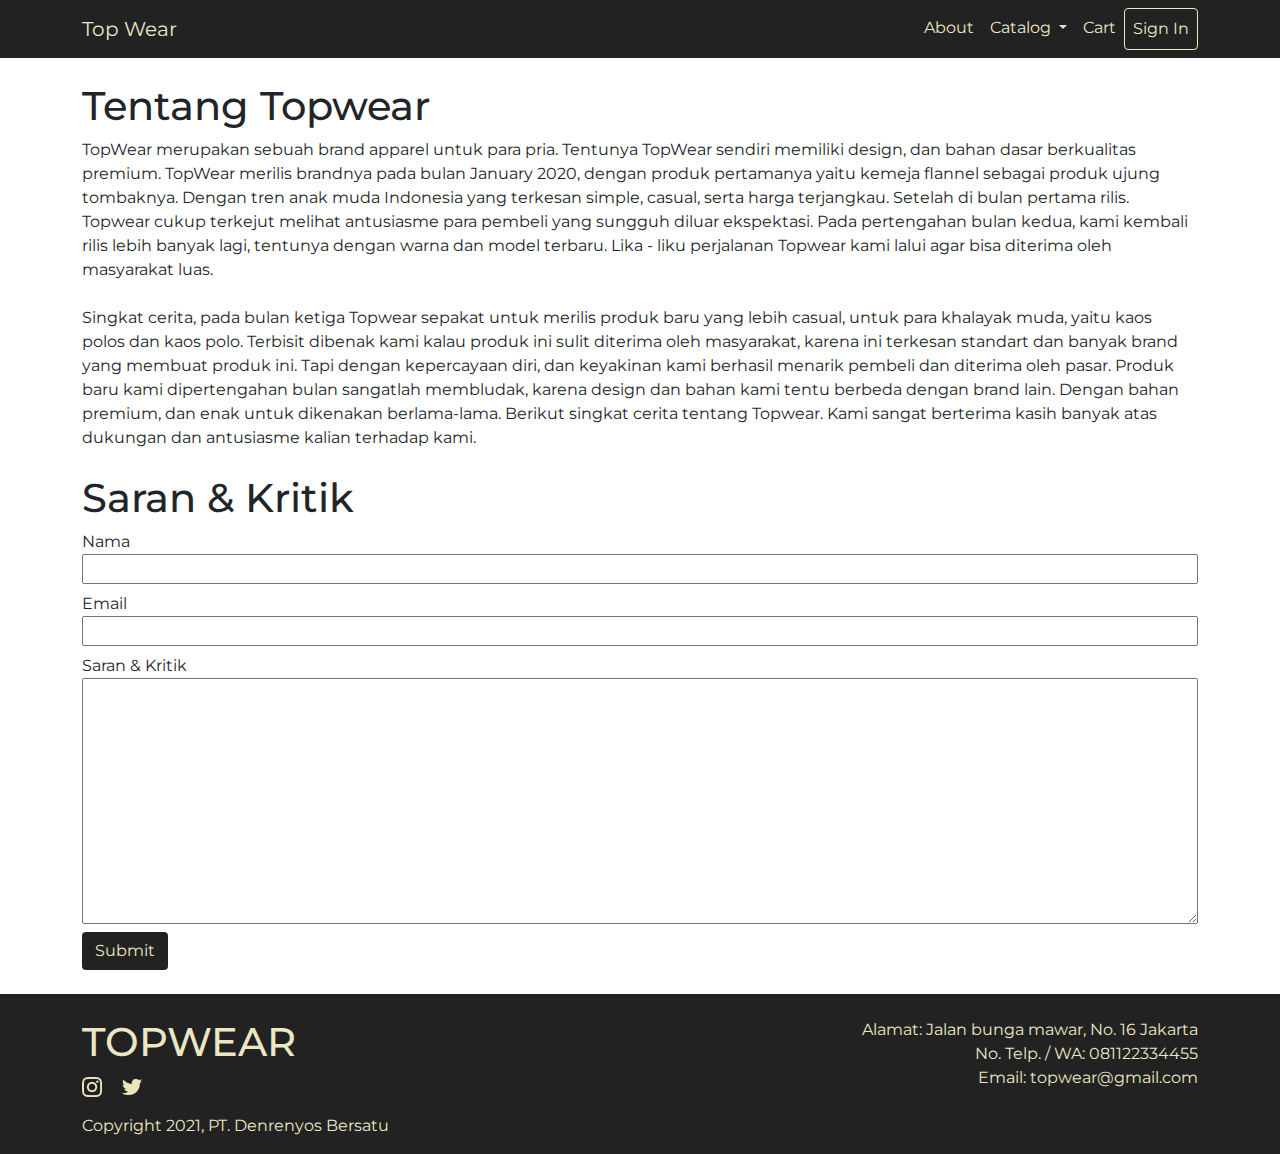
==== about.html @ ccd1040a "fix button" ====
<!DOCTYPE html>
<html lang="en">
<head>
  <meta charset="UTF-8">
  <meta name="viewport" content="width=device-width, initial-scale=1.0">
  <link rel="stylesheet" href="css/bootstrap.min.css">
  <!-- <link rel="stylesheet" href="css/bootstrap.min.css.map"> -->
  <!-- <link rel="stylesheet" href="css/style.sass"> -->
  <link rel="stylesheet" href="css/style.css">
  <link rel="stylesheet" href="css/my.css">
  <link rel="preconnect" href="https://fonts.gstatic.com">
  <link href="https://fonts.googleapis.com/css2?family=Montserrat:wght@100;300;400;500;700;800&display=swap" rel="stylesheet">
  <title>Top Wear - About</title>
</head>
<body>
  <nav class="navbar navbar-expand-lg navbar-light bg-light bg-c-main p-0">
    <div class="container">
      <button class="navbar-toggler my-3" type="button" data-bs-toggle="collapse" data-bs-target="#navbarTogglerDemo01"
        aria-controls="navbarTogglerDemo01" aria-expanded="false" aria-label="Toggle navigation">
        <span class="navbar-toggler-icon"></span>
      </button>
      <div class="collapse navbar-collapse justify-content-between " id="navbarTogglerDemo01">
        <a class="navbar-brand c-secondary text-color-inside py-2" href="index.html">Top Wear</a>
        <ul class="navbar-nav mb-2 mb-lg-0 my-nav">
          <li class="nav-item">
            <a class="nav-link c-secondary" href="about.html">About</a>
          </li>
          <li class="nav-item dropdown">
            <a class="nav-link dropdown-toggle c-secondary" href="#" id="navbarDropdownMenuLink" role="button"
              data-bs-toggle="dropdown" aria-expanded="false">
              Catalog
            </a>
            <ul class="dropdown-menu bg-c-main" aria-labelledby="navbarDropdownMenuLink">
              <li><a onclick="keepVariable('all')" class="dropdown-item c-secondary" href="catalog.html">All
                  Category</a></li>
              <li><a onclick="keepVariable('kaos-polos')" class="dropdown-item c-secondary" href="catalog.html">Kaos
                  Polos</a></li>
              <li><a onclick="keepVariable('kaos-polo')" class="dropdown-item c-secondary" href="catalog.html">Kaos
                  Polo</a></li>
              <li><a onclick="keepVariable('kemeja')" class="dropdown-item c-secondary" href="catalog.html">Kemeja</a>
              </li>
            </ul>
          </li>
          <li class="nav-item ">
            <a class="nav-link c-secondary d-flex align-items-center" href="cart.html">Cart <span id="totalCart"
                class="ms-2 badge bg-danger"></span></a>
          </li>
          <li class="nav-item antiHover">
            <span id="userNick" class="nav-link c-secondary">User</span>
          </li>
          <li class="nav-item antiHover">
            <!-- <a class="nav-link c-secondary btn border border-secondary rounded">Sign out</a> -->
            <a id="signBtn" class="nav-link c-secondary btn btn-main border border-secondary rounded" onclick="logout()">Sign out</a>
          </li>
          <!-- <button>Sign out</button> -->
        </ul>
      </div>
    </div>
  </nav>
  <div class="container pt-4">
    <h1>Tentang Topwear</h1>
    <p>
      TopWear merupakan sebuah brand apparel untuk para pria. Tentunya TopWear sendiri memiliki design, dan bahan dasar berkualitas premium. TopWear merilis brandnya pada bulan January 2020, dengan produk pertamanya yaitu kemeja flannel sebagai produk ujung tombaknya. Dengan tren anak muda Indonesia yang terkesan simple, casual, serta harga terjangkau. Setelah di bulan pertama rilis. Topwear cukup terkejut melihat antusiasme para pembeli yang sungguh diluar ekspektasi. Pada pertengahan bulan kedua, kami kembali rilis lebih banyak lagi, tentunya dengan warna dan model terbaru. Lika - liku perjalanan Topwear kami lalui agar bisa diterima oleh masyarakat luas.
    </p>
    <br/>
    <p>
      Singkat cerita, pada bulan ketiga Topwear sepakat untuk merilis produk baru yang lebih casual, untuk para khalayak muda, yaitu kaos polos dan kaos polo. Terbisit dibenak kami kalau produk ini sulit diterima oleh masyarakat, karena ini terkesan standart dan banyak brand yang membuat produk ini. Tapi dengan kepercayaan diri, dan keyakinan kami berhasil menarik pembeli dan diterima oleh pasar. Produk baru kami dipertengahan bulan sangatlah membludak, karena design dan bahan kami tentu berbeda dengan brand lain. Dengan bahan premium, dan enak untuk dikenakan berlama-lama. Berikut singkat cerita tentang Topwear. Kami sangat berterima kasih banyak atas dukungan dan antusiasme kalian terhadap kami.
    </p>
  </div>
  <div class="container pt-4">
    <h1>Saran & Kritik</h1>
    <form class="">
      <div class="d-flex flex-column input-width mt-2">
        <label for="">Nama</label>
        <input type="text">
      </div>
      <div class="d-flex flex-column input-width mt-2">
        <label for="">Email</label>
        <input type="text">
      </div>
      <div class="d-flex flex-column input-width mt-2">
        <label for="">Saran & Kritik</label>
        <textarea cols="2" rows="10"></textarea>
      </div>
      <button class="mt-2 btn btn-main">Submit</button>
    </form>
  </div>
  <footer class="navbar-footer-background mt-4">
    <div class="container">
      <div class="row d-flex justify-content-between">

        <div class="col-12 col-lg-6 mt-4 mb-3">
          <h1 class="text-color-inside">TOPWEAR</h1>
          <div class="icons pb-3">
            <img src="./image/icons/instagram.png" alt="">
            <img src="./image/icons/twitter.png" alt="">
          </div>
          <span>Copyright 2021, PT. Denrenyos Bersatu</span>
        </div>
        
        <div class="col-12 col-lg-6 mt-lg-4 mb-4 text-lg-end text-start">
          <p>Alamat: Jalan bunga mawar, No. 16 Jakarta</p>
          <p>No. Telp. / WA: 081122334455</p>
          <p>Email: topwear@gmail.com</p>
        </div>
      </div>
    </div>  
  </footer>
  <script src="js/route.js"></script>
  <script src="js/bootstrap.bundle.min.js"></script>
  <!-- <script src="js/bootstrap.bundle.min.js.map"></script> -->
  <!-- <script src="js/data-util/data.js"></script> -->
  <script src="js/notification.js"></script>
  <script src="./js/logout.js"></script>
</body>
</html>
---- css/style.css ----
body {
  font-family: "Montserrat", sans-serif;
}

.navbar-footer-background {
  background-color: #222 !important;
  color: #ebe7c4 !important;
}

.text-color-inside {
  color: #ebe7c4 !important;
}

.catalog-big {
  width: 100%;
  height: 560px;
}

.catalog-big img {
  width: 100%;
}

.catalog-width {
  width: 65%;
}

.object-cover {
  -o-object-fit: cover;
     object-fit: cover;
}

.catalog {
  width: 65%;
  height: 280px;
}

.column {
  display: -webkit-box;
  display: -ms-flexbox;
  display: flex;
  -webkit-box-orient: horizontal;
  -webkit-box-direction: normal;
      -ms-flex-direction: row;
          flex-direction: row;
}

.container-fluid {
  height: 200px;
  padding-left: 4.5rem;
  padding-right: 4.5rem;
  padding-top: 2.5rem;
  display: -webkit-box;
  display: -ms-flexbox;
  display: flex;
  -webkit-box-pack: justify;
      -ms-flex-pack: justify;
          justify-content: space-between;
}

.button {
  background-color: #CCC477;
  border: none;
  padding: 10px;
  border-radius: 5px;
}

.icons img {
  width: 20px;
  height: 20px;
  margin-right: 1rem;
}

.footer-left {
  margin-top: -20px;
}

.footer-right {
  display: -webkit-box;
  display: -ms-flexbox;
  display: flex;
  -webkit-box-orient: vertical;
  -webkit-box-direction: normal;
      -ms-flex-direction: column;
          flex-direction: column;
}

.footer-right span {
  margin-bottom: 5px;
}

.title-category {
  margin-top: -5rem;
  margin-left: 1rem;
}

@media only screen and (max-width: 1024px) {
  .container-fluid {
    padding-left: 2.5rem;
    padding-right: 2.5rem;
    padding-top: 2.5rem;
  }
}

@media only screen and (max-width: 768px) {
  .container-fluid {
    padding-left: 2.5rem;
    padding-right: 2.5rem;
    padding-top: 2.5rem;
  }
  .catalog-big {
    width: 65%;
    height: 280px;
  }
  .title-category {
    margin-left: 9rem;
  }
  .footer-left {
    margin-top: 0px;
  }
}

@media only screen and (max-width: 425px) {
  .container-fluid {
    padding-left: 1rem;
    padding-right: 1rem;
    padding-top: 2.5rem;
  }
  .footer-right span {
    font-size: 14px;
  }
  .footer-left span {
    font-size: 14px;
  }
  .title-category {
    margin-left: 5rem;
  }
}

@media only screen and (max-width: 320px) {
  .container-fluid {
    display: -webkit-box;
    display: -ms-flexbox;
    display: flex;
    -webkit-box-orient: vertical;
    -webkit-box-direction: normal;
        -ms-flex-direction: column;
            flex-direction: column;
    height: auto;
  }
  .footer-right {
    padding-top: 1rem;
  }
}
/*# sourceMappingURL=style.css.map */
---- css/my.css ----
body {
  font-family: "Montserrat", sans-serif;
  padding: 0;
  margin: 0;
  height: 100vh;
  min-height: 100%;
  position: relative;
}

.c-main {
  color: #222 !important;
}

.bg-c-main {
  background-color: #222 !important;
}

.c-secondary {
  color: #ebe7c4 !important;
}

.bg-c-secondary {
  background-color: #ebe7c4 !important;
}

.bg-c-secondary-shine {
  background-color: #E7D7BB;
}

.c-white {
  color: whitesmoke;
}

.bg-c-white {
  background-color: whitesmoke;
}

.btn-main {
  background-color: #222 !important;
  color: #ebe7c4 !important;
}

.btn-main:hover {
  background-color: gray !important;
}

.text-decoration-none {
  text-decoration: none;
}

.border-primary {
  border: 1px solid #222 !important;
}

.border-secondary {
  border: 1px solid #ebe7c4 !important;
}

.shadow-main {
  -webkit-box-shadow: 0 0rem 1rem #ebe7c4 !important;
          box-shadow: 0 0rem 1rem #ebe7c4 !important;
}

.my-card {
  width: 60%;
}

.my-nav li:hover:not(.antiHover), .my-nav li a:hover {
  background-color: gray;
}

.dropdown-item.active {
  background-color: gray;
}

.my-nav li {
  padding: 0.5rem 0 0.5rem 0;
}

.my-footer {
  padding: 2rem 4rem;
}

p {
  margin: 0;
}

.ready-size.active {
  background-color: #ebe7c4 !important;
}

.ready-size {
  padding: 3px;
  margin: 0px 5px;
}

.catalog-image-detail {
  width: auto;
  height: 500px;
  background-repeat: no-repeat;
  background-size: contain;
}

.cart-image {
  width: 200px;
  height: 200px;
}

#overlay {
  position: fixed;
  /* Sit on top of the page content */
  display: none;
  /* Hidden by default */
  width: 100%;
  /* Full width (cover the whole page) */
  height: 100%;
  /* Full height (cover the whole page) */
  top: 0;
  left: 0;
  right: 0;
  bottom: 0;
  background-color: rgba(0, 0, 0, 0.8);
  /* Black background with opacity */
  z-index: 1;
  /* Specify a stack order in case you're using a different order for other elements */
  cursor: pointer;
  /* Add a pointer on hover */
}
/*# sourceMappingURL=my.css.map */
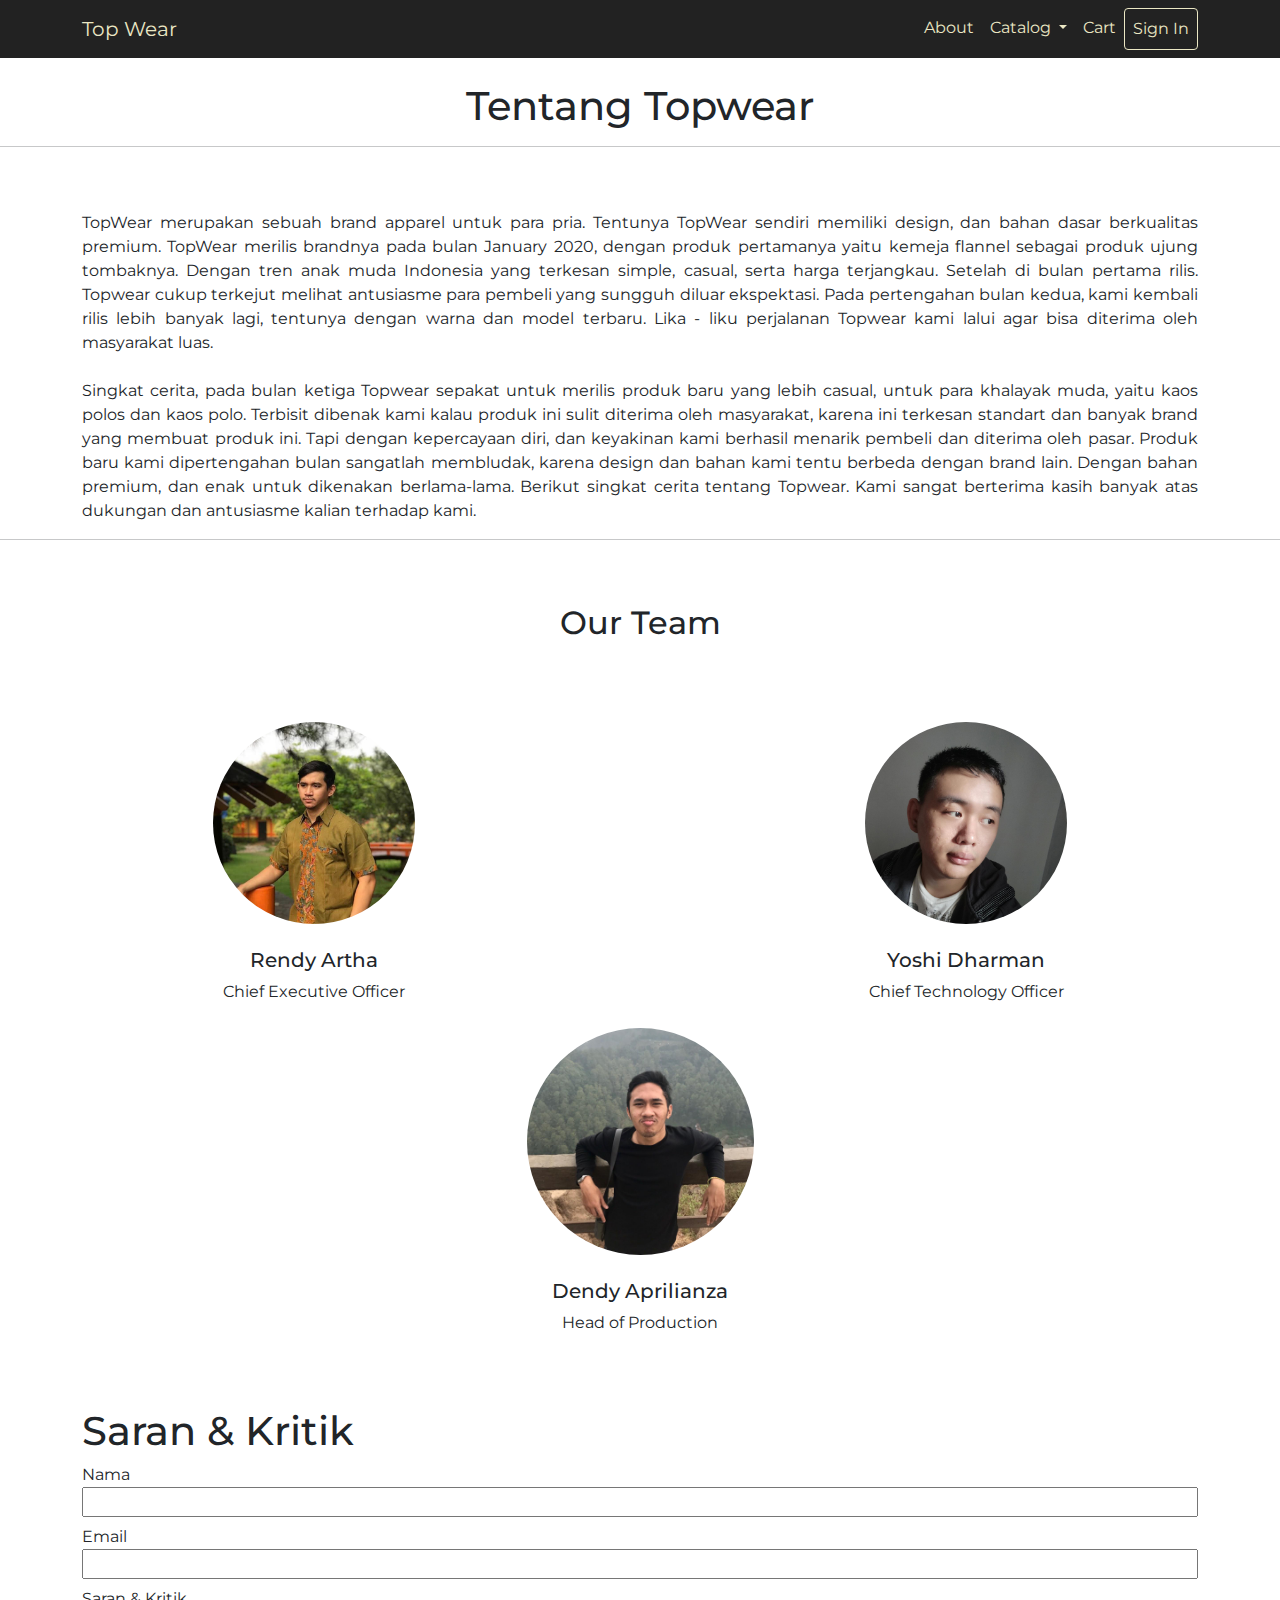
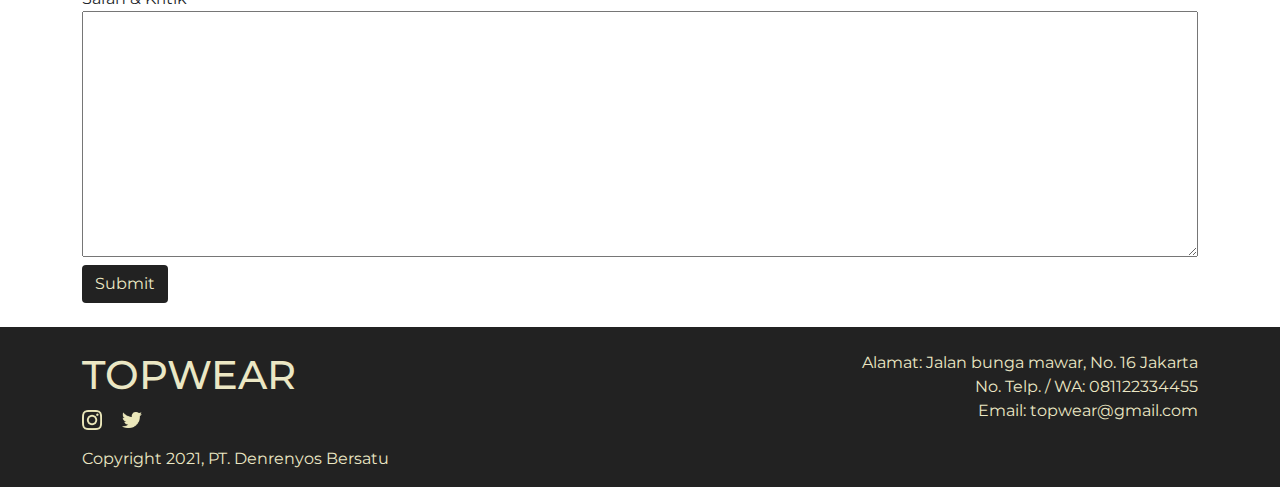
==== commit 70ce5eda: "fix style" ====
--- a/about.html
+++ b/about.html
@@ -13,7 +13,9 @@
   <title>Top Wear - About</title>
 </head>
 <body>
-  <nav class="navbar navbar-expand-lg navbar-light bg-light bg-c-main p-0">
+
+  <!-- START of NavBar -->
+  <nav class="navbar navbar-expand-lg navbar-dark bg-dark bg-c-main p-0">
     <div class="container">
       <button class="navbar-toggler my-3" type="button" data-bs-toggle="collapse" data-bs-target="#navbarTogglerDemo01"
         aria-controls="navbarTogglerDemo01" aria-expanded="false" aria-label="Toggle navigation">
@@ -57,8 +59,19 @@
       </div>
     </div>
   </nav>
-  <div class="container pt-4">
-    <h1>Tentang Topwear</h1>
+  <br/>
+  <!-- END of NavBar -->
+
+
+  <!-- START of About us paragraph -->
+  <div class="col-12 text-center">
+    <h1>
+      Tentang Topwear
+    </h1>
+    <hr/>    
+  </div>
+  <br/>
+  <div style="text-align: justify; text-justify: inter-word;" class="container pt-4">
     <p>
       TopWear merupakan sebuah brand apparel untuk para pria. Tentunya TopWear sendiri memiliki design, dan bahan dasar berkualitas premium. TopWear merilis brandnya pada bulan January 2020, dengan produk pertamanya yaitu kemeja flannel sebagai produk ujung tombaknya. Dengan tren anak muda Indonesia yang terkesan simple, casual, serta harga terjangkau. Setelah di bulan pertama rilis. Topwear cukup terkejut melihat antusiasme para pembeli yang sungguh diluar ekspektasi. Pada pertengahan bulan kedua, kami kembali rilis lebih banyak lagi, tentunya dengan warna dan model terbaru. Lika - liku perjalanan Topwear kami lalui agar bisa diterima oleh masyarakat luas.
     </p>
@@ -67,6 +80,40 @@
       Singkat cerita, pada bulan ketiga Topwear sepakat untuk merilis produk baru yang lebih casual, untuk para khalayak muda, yaitu kaos polos dan kaos polo. Terbisit dibenak kami kalau produk ini sulit diterima oleh masyarakat, karena ini terkesan standart dan banyak brand yang membuat produk ini. Tapi dengan kepercayaan diri, dan keyakinan kami berhasil menarik pembeli dan diterima oleh pasar. Produk baru kami dipertengahan bulan sangatlah membludak, karena design dan bahan kami tentu berbeda dengan brand lain. Dengan bahan premium, dan enak untuk dikenakan berlama-lama. Berikut singkat cerita tentang Topwear. Kami sangat berterima kasih banyak atas dukungan dan antusiasme kalian terhadap kami.
     </p>
   </div>
+  <!-- END of About us paragraph -->
+<hr/>
+
+  <!-- START of Section Team -->
+  <div class="p-5 col-12 text-center">
+    <h2>
+      Our Team
+    </h2>    
+  </div>
+    <div class="row">
+      <div class="col-md-6 text-center">
+        <img style="width: 250px; height: 250px;" class="img-fluid quality-img p-4 rounded-circle" src="./image/rendy-icon.jpg" alt="CEO Photo">
+        <h5>Rendy Artha</h5>
+        <p>Chief Executive Officer</p>
+      </div>
+      <div class="col-md-6 text-center">
+        <img style="width: 250px; height: 250px;" class="img-fluid quality-img p-4 rounded-circle" src="./image/yoshi-icon.jpg" alt="">
+        <h5>Yoshi Dharman</h5>
+        <p>Chief Technology Officer</p>
+      </div>
+      <div class="col-md-12 text-center">
+        <img style="width: 275px; height: 275px;" class="img-fluid quality-img p-4 rounded-circle" src="./image/dendy-icon.jpeg" alt="">
+        <h5>Dendy Aprilianza</h5>
+        <p>Head of Production</p>
+      </div>
+    </div>
+    
+  </div>
+  <!-- END of Section Team -->
+</hr>
+</br>
+</br>
+
+  <!-- START of Contact Us Section -->
   <div class="container pt-4">
     <h1>Saran & Kritik</h1>
     <form class="">
@@ -85,6 +132,10 @@
       <button class="mt-2 btn btn-main">Submit</button>
     </form>
   </div>
+  <!-- END of Contact Us Section -->
+
+
+  <!-- START of Footer -->
   <footer class="navbar-footer-background mt-4">
     <div class="container">
       <div class="row d-flex justify-content-between">
@@ -104,8 +155,12 @@
           <p>Email: topwear@gmail.com</p>
         </div>
       </div>
-    </div>  
+    </div>
   </footer>
+  <!-- End of Footer -->
+
+
+
   <script src="js/route.js"></script>
   <script src="js/bootstrap.bundle.min.js"></script>
   <!-- <script src="js/bootstrap.bundle.min.js.map"></script> -->
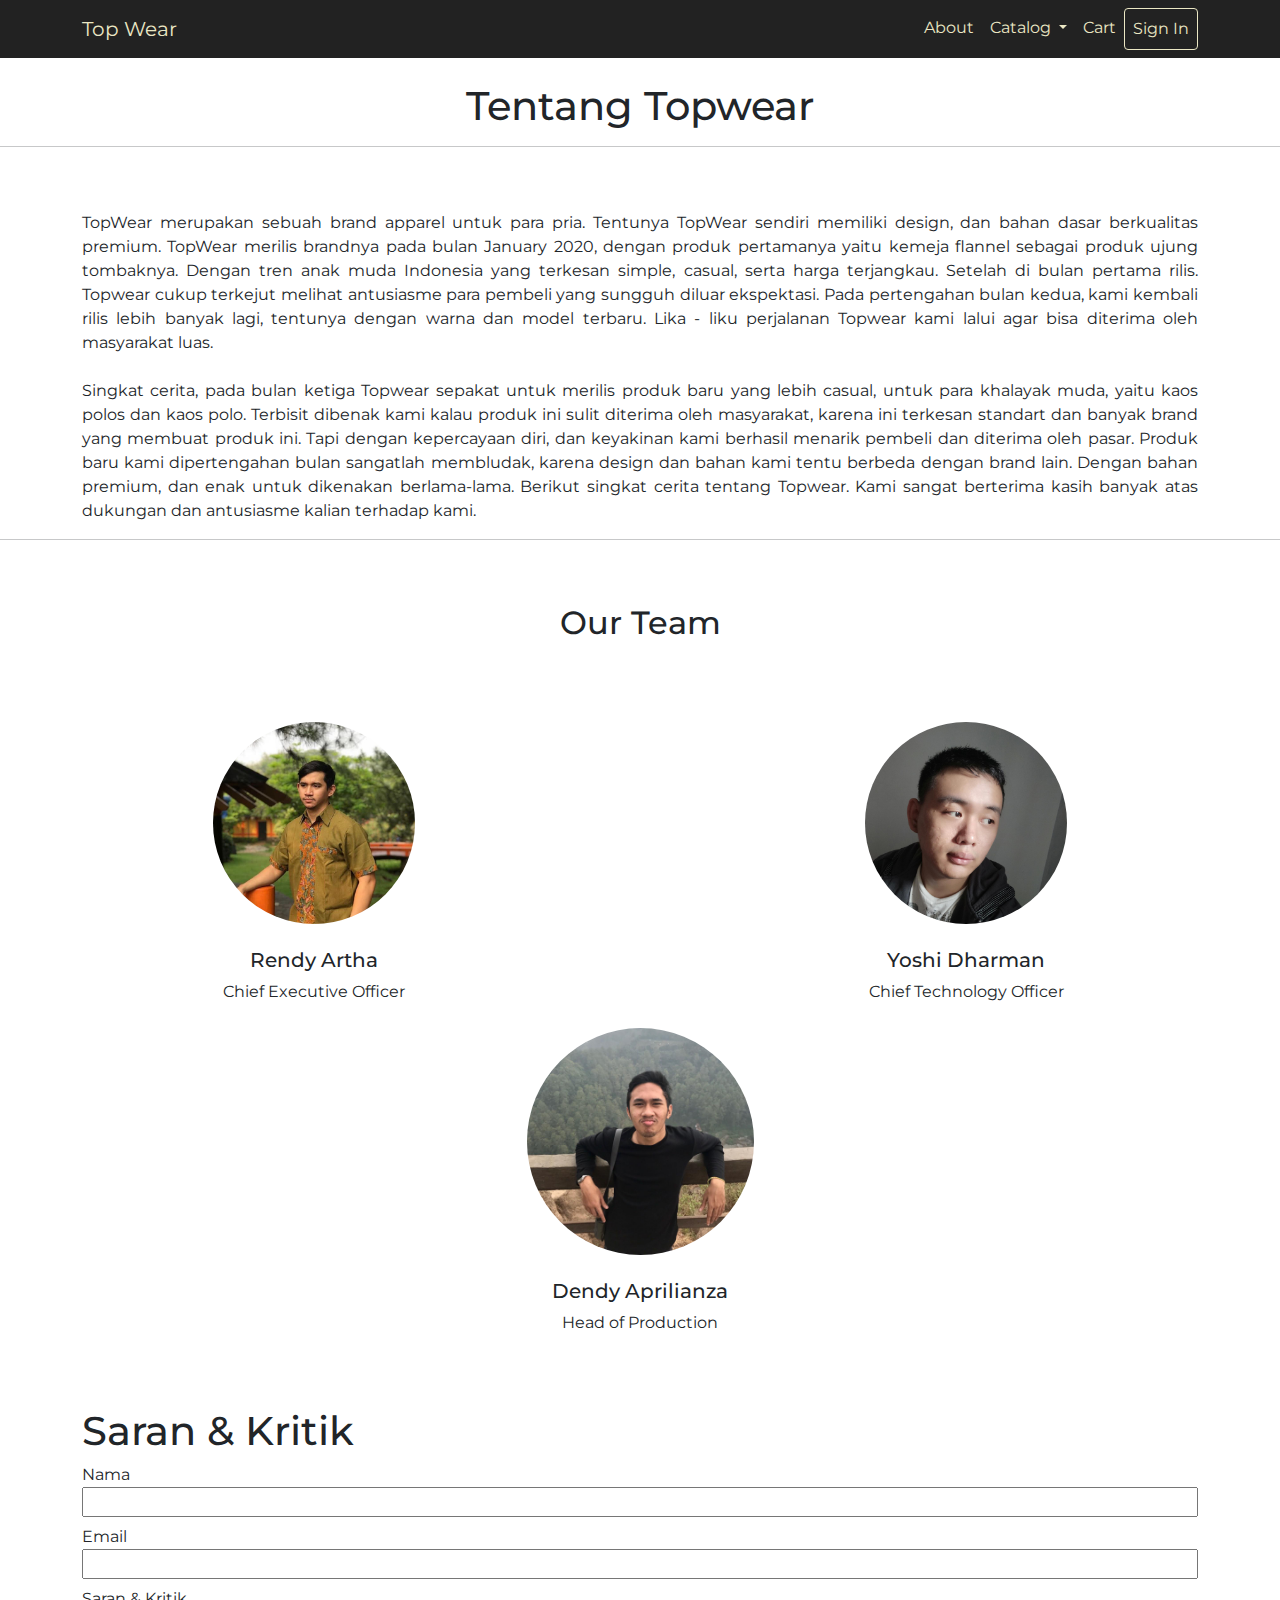
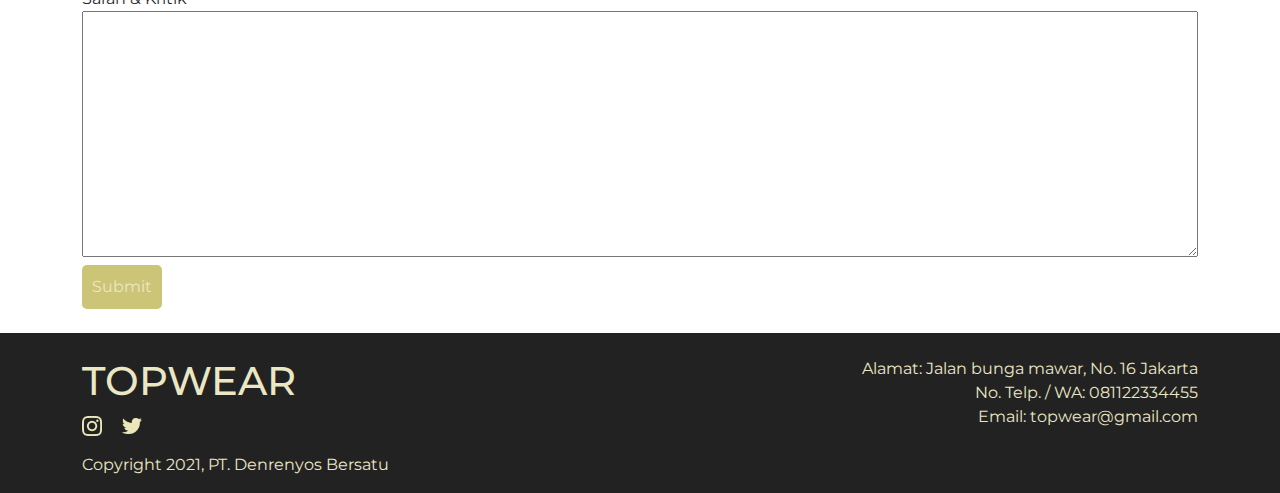
==== commit bf807c4a: "edit navbar2" ====
--- a/about.html
+++ b/about.html
@@ -129,7 +129,7 @@
         <label for="">Saran & Kritik</label>
         <textarea cols="2" rows="10"></textarea>
       </div>
-      <button class="mt-2 btn btn-main">Submit</button>
+      <button class="mt-2 c-secondary button">Submit</button>
     </form>
   </div>
   <!-- END of Contact Us Section -->
@@ -164,7 +164,7 @@
   <script src="js/route.js"></script>
   <script src="js/bootstrap.bundle.min.js"></script>
   <!-- <script src="js/bootstrap.bundle.min.js.map"></script> -->
-  <!-- <script src="js/data-util/data.js"></script> -->
+  <script src="js/data-util/data.js"></script>
   <script src="js/notification.js"></script>
   <script src="./js/logout.js"></script>
 </body>
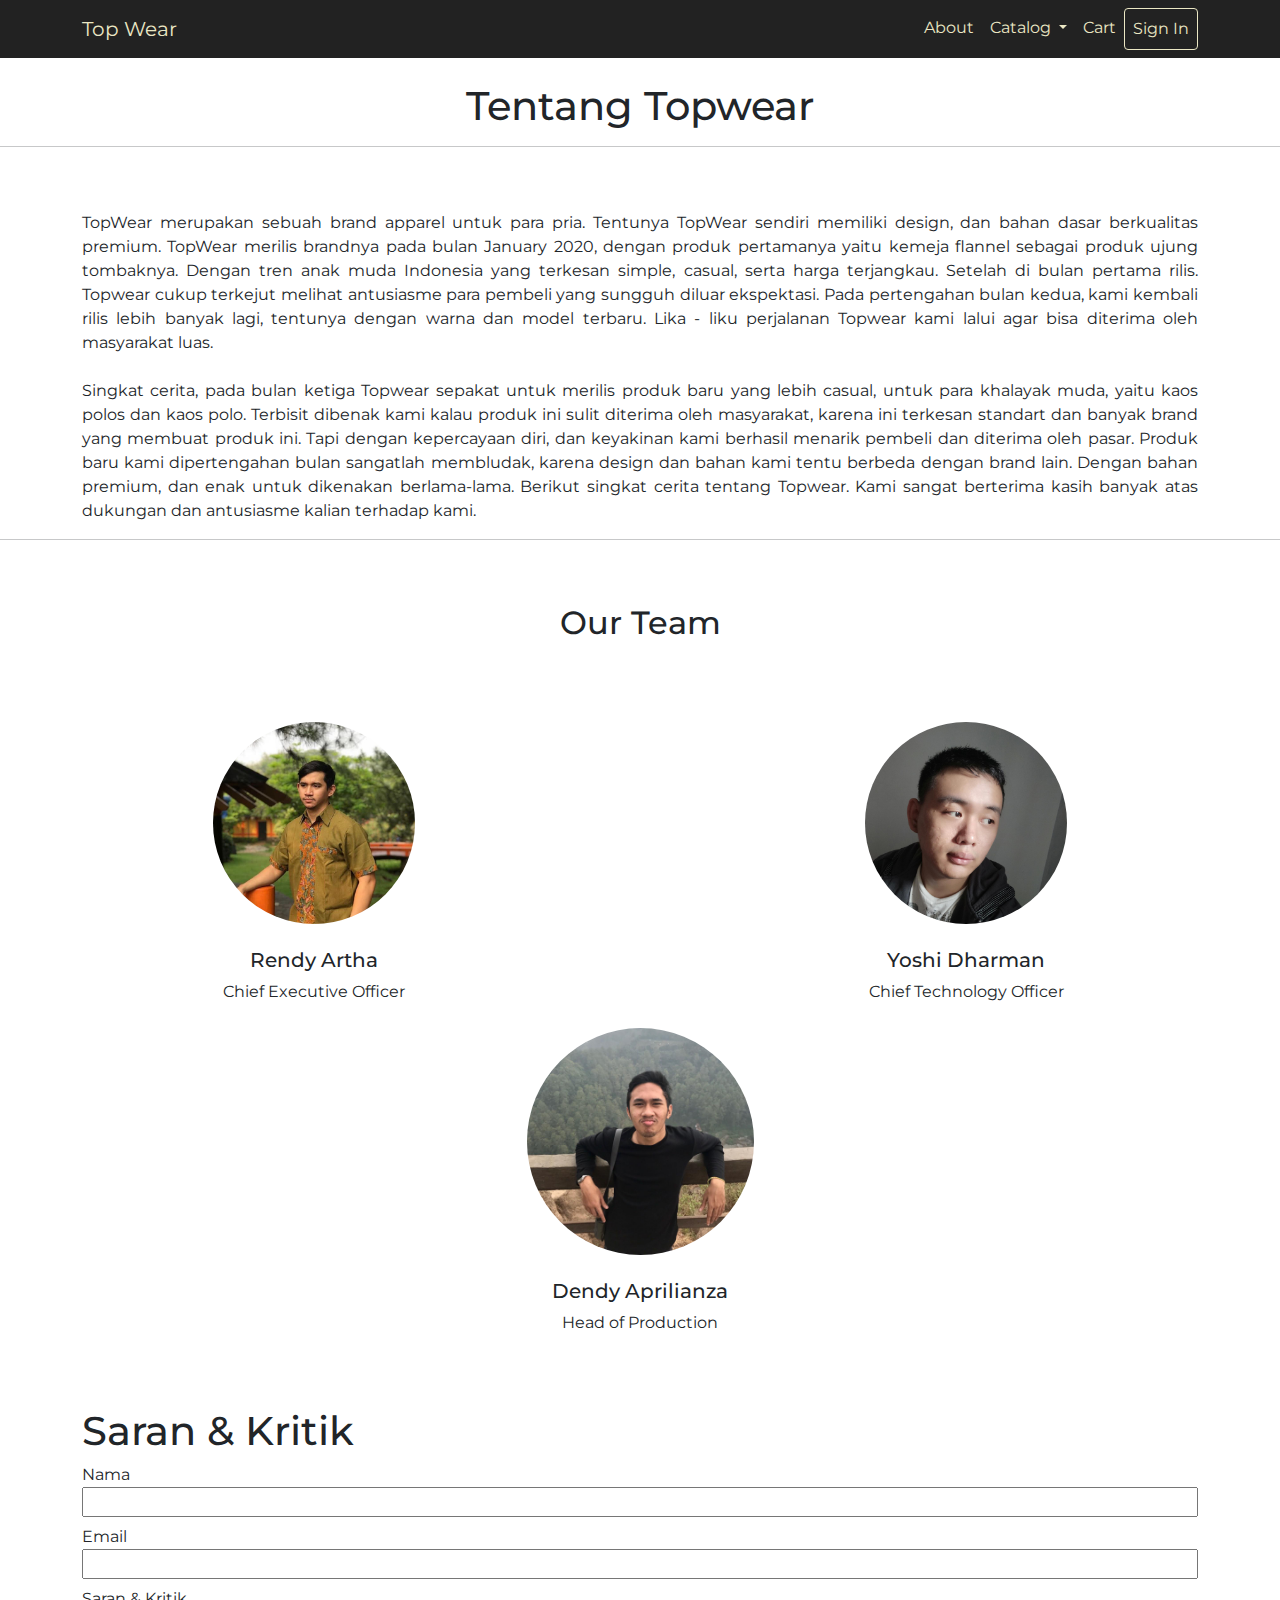
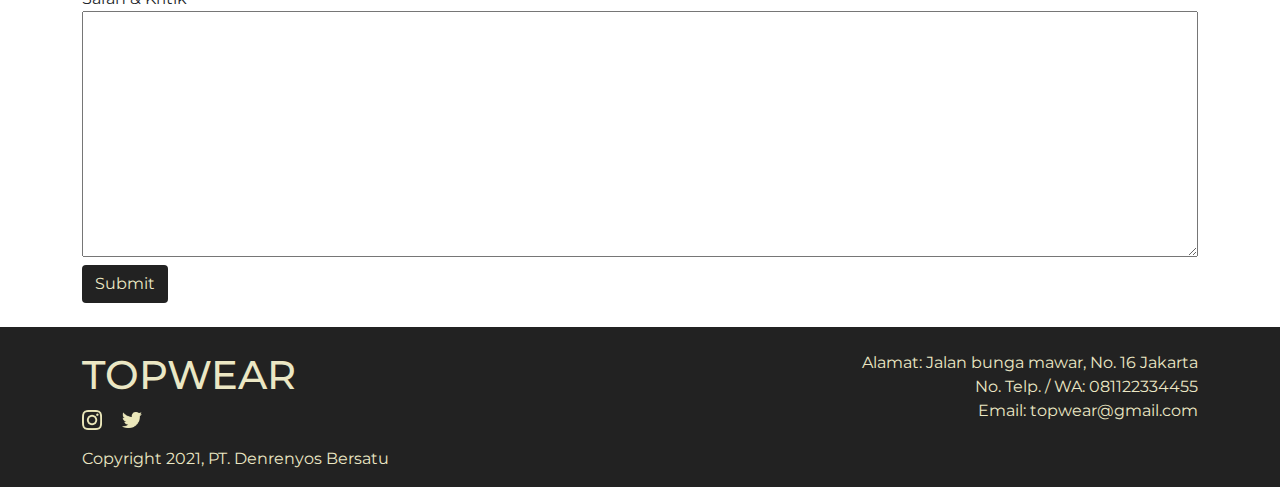
==== commit 572aad90: "Merge branch 'main' of https://github.com/yoshi-dharman/TopWear" ====
--- a/about.html
+++ b/about.html
@@ -129,7 +129,7 @@
         <label for="">Saran & Kritik</label>
         <textarea cols="2" rows="10"></textarea>
       </div>
-      <button class="mt-2 c-secondary button">Submit</button>
+      <button class="mt-2 btn btn-main">Submit</button>
     </form>
   </div>
   <!-- END of Contact Us Section -->
@@ -164,7 +164,7 @@
   <script src="js/route.js"></script>
   <script src="js/bootstrap.bundle.min.js"></script>
   <!-- <script src="js/bootstrap.bundle.min.js.map"></script> -->
-  <script src="js/data-util/data.js"></script>
+  <!-- <script src="js/data-util/data.js"></script> -->
   <script src="js/notification.js"></script>
   <script src="./js/logout.js"></script>
 </body>
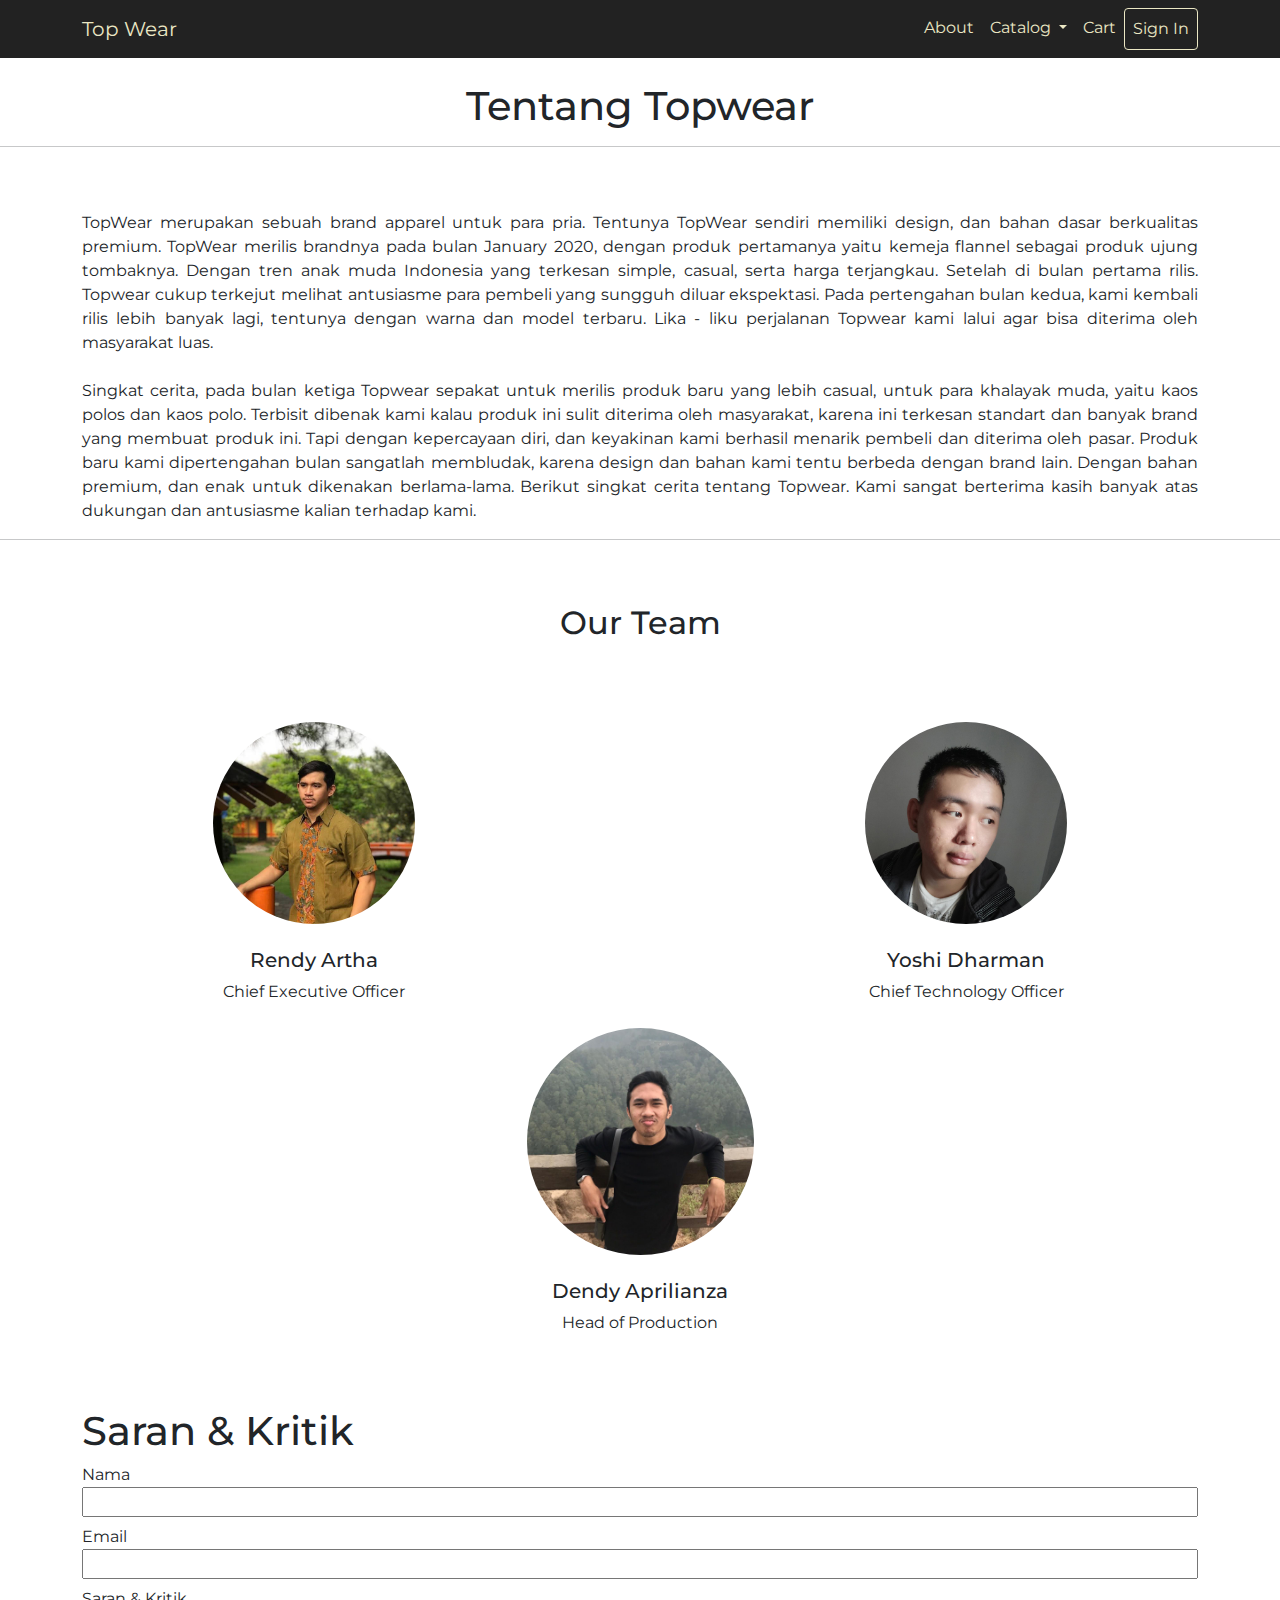
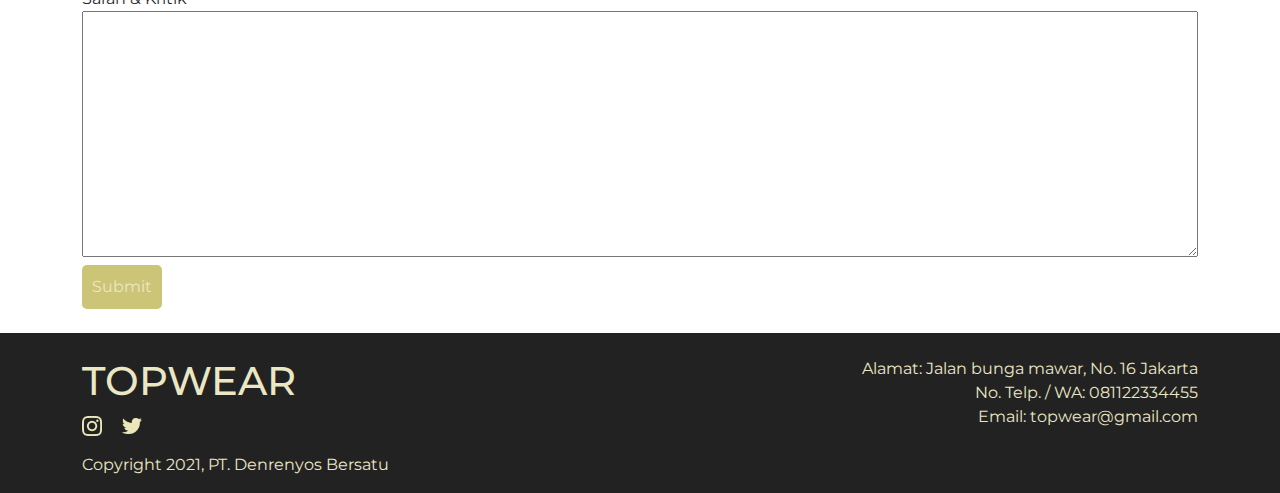
==== commit c1acf6b4: "edit navbar3" ====
--- a/about.html
+++ b/about.html
@@ -129,7 +129,7 @@
         <label for="">Saran & Kritik</label>
         <textarea cols="2" rows="10"></textarea>
       </div>
-      <button class="mt-2 btn btn-main">Submit</button>
+      <button class="mt-2 c-secondary button">Submit</button>
     </form>
   </div>
   <!-- END of Contact Us Section -->
@@ -164,7 +164,7 @@
   <script src="js/route.js"></script>
   <script src="js/bootstrap.bundle.min.js"></script>
   <!-- <script src="js/bootstrap.bundle.min.js.map"></script> -->
-  <!-- <script src="js/data-util/data.js"></script> -->
+  <script src="js/data-util/data.js"></script>
   <script src="js/notification.js"></script>
   <script src="./js/logout.js"></script>
 </body>
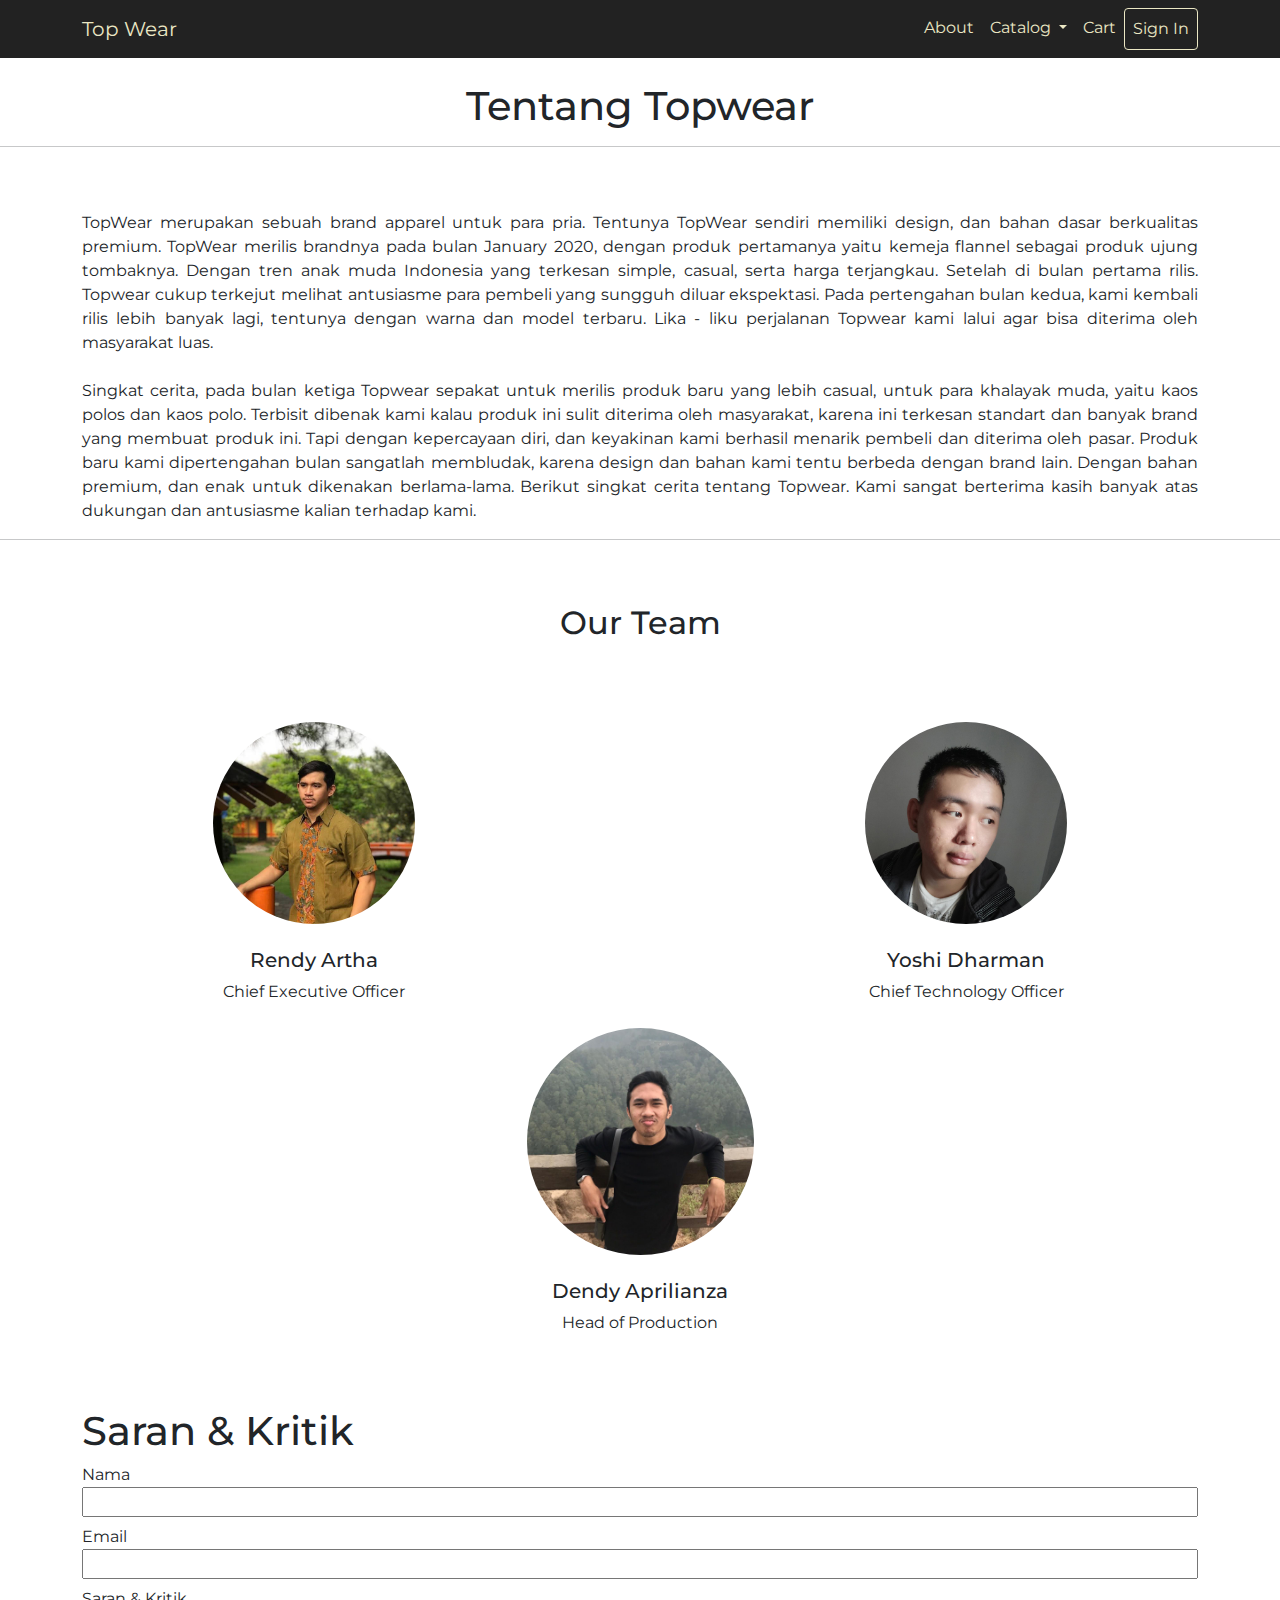
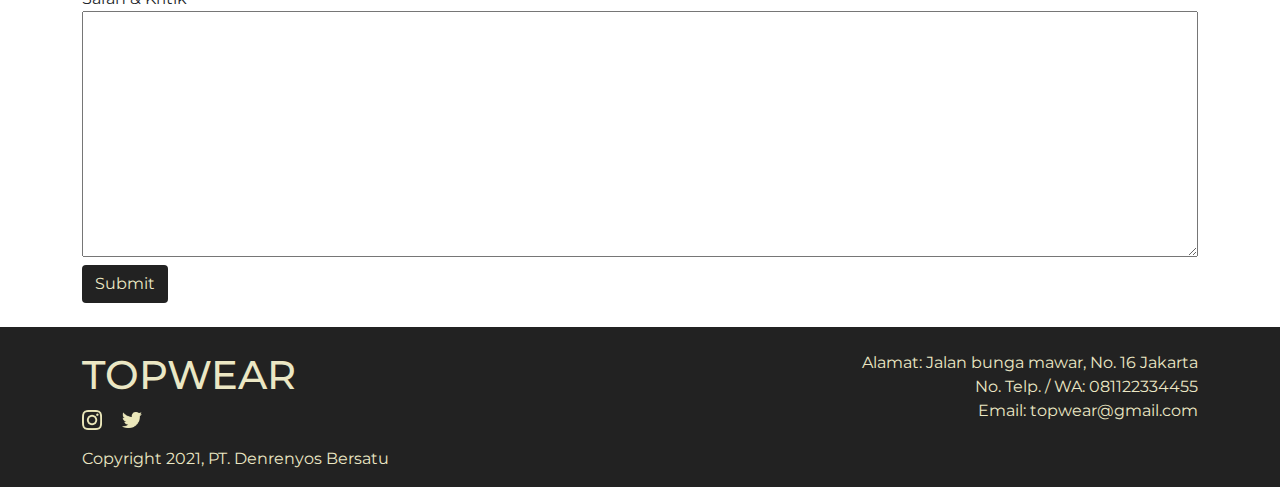
==== commit aa429e4a: "menambah fitur gallery" ====
--- a/about.html
+++ b/about.html
@@ -33,13 +33,13 @@
               Catalog
             </a>
             <ul class="dropdown-menu bg-c-main" aria-labelledby="navbarDropdownMenuLink">
-              <li><a onclick="keepVariable('all')" class="dropdown-item c-secondary" href="catalog.html">All
+              <li onclick="keepVariable('all')"><a class="dropdown-item c-secondary" href="catalog.html">All
                   Category</a></li>
-              <li><a onclick="keepVariable('kaos-polos')" class="dropdown-item c-secondary" href="catalog.html">Kaos
+              <li onclick="keepVariable('kaos-polos')"><a  class="dropdown-item c-secondary" href="catalog.html">Kaos
                   Polos</a></li>
-              <li><a onclick="keepVariable('kaos-polo')" class="dropdown-item c-secondary" href="catalog.html">Kaos
+              <li onclick="keepVariable('kaos-polo')"><a  class="dropdown-item c-secondary" href="catalog.html">Kaos
                   Polo</a></li>
-              <li><a onclick="keepVariable('kemeja')" class="dropdown-item c-secondary" href="catalog.html">Kemeja</a>
+              <li onclick="keepVariable('kemeja')"><a  class="dropdown-item c-secondary" href="catalog.html">Kemeja</a>
               </li>
             </ul>
           </li>
@@ -129,7 +129,7 @@
         <label for="">Saran & Kritik</label>
         <textarea cols="2" rows="10"></textarea>
       </div>
-      <button class="mt-2 c-secondary button">Submit</button>
+      <button class="mt-2 btn btn-main">Submit</button>
     </form>
   </div>
   <!-- END of Contact Us Section -->
@@ -164,7 +164,7 @@
   <script src="js/route.js"></script>
   <script src="js/bootstrap.bundle.min.js"></script>
   <!-- <script src="js/bootstrap.bundle.min.js.map"></script> -->
-  <script src="js/data-util/data.js"></script>
+  <!-- <script src="js/data-util/data.js"></script> -->
   <script src="js/notification.js"></script>
   <script src="./js/logout.js"></script>
 </body>
--- a/css/my.css
+++ b/css/my.css
@@ -126,4 +126,13 @@
   cursor: pointer;
   /* Add a pointer on hover */
 }
+
+.object-contain {
+  -o-object-fit: contain;
+     object-fit: contain;
+}
+
+.hover-cursor-pointer:hover {
+  cursor: pointer;
+}
 /*# sourceMappingURL=my.css.map */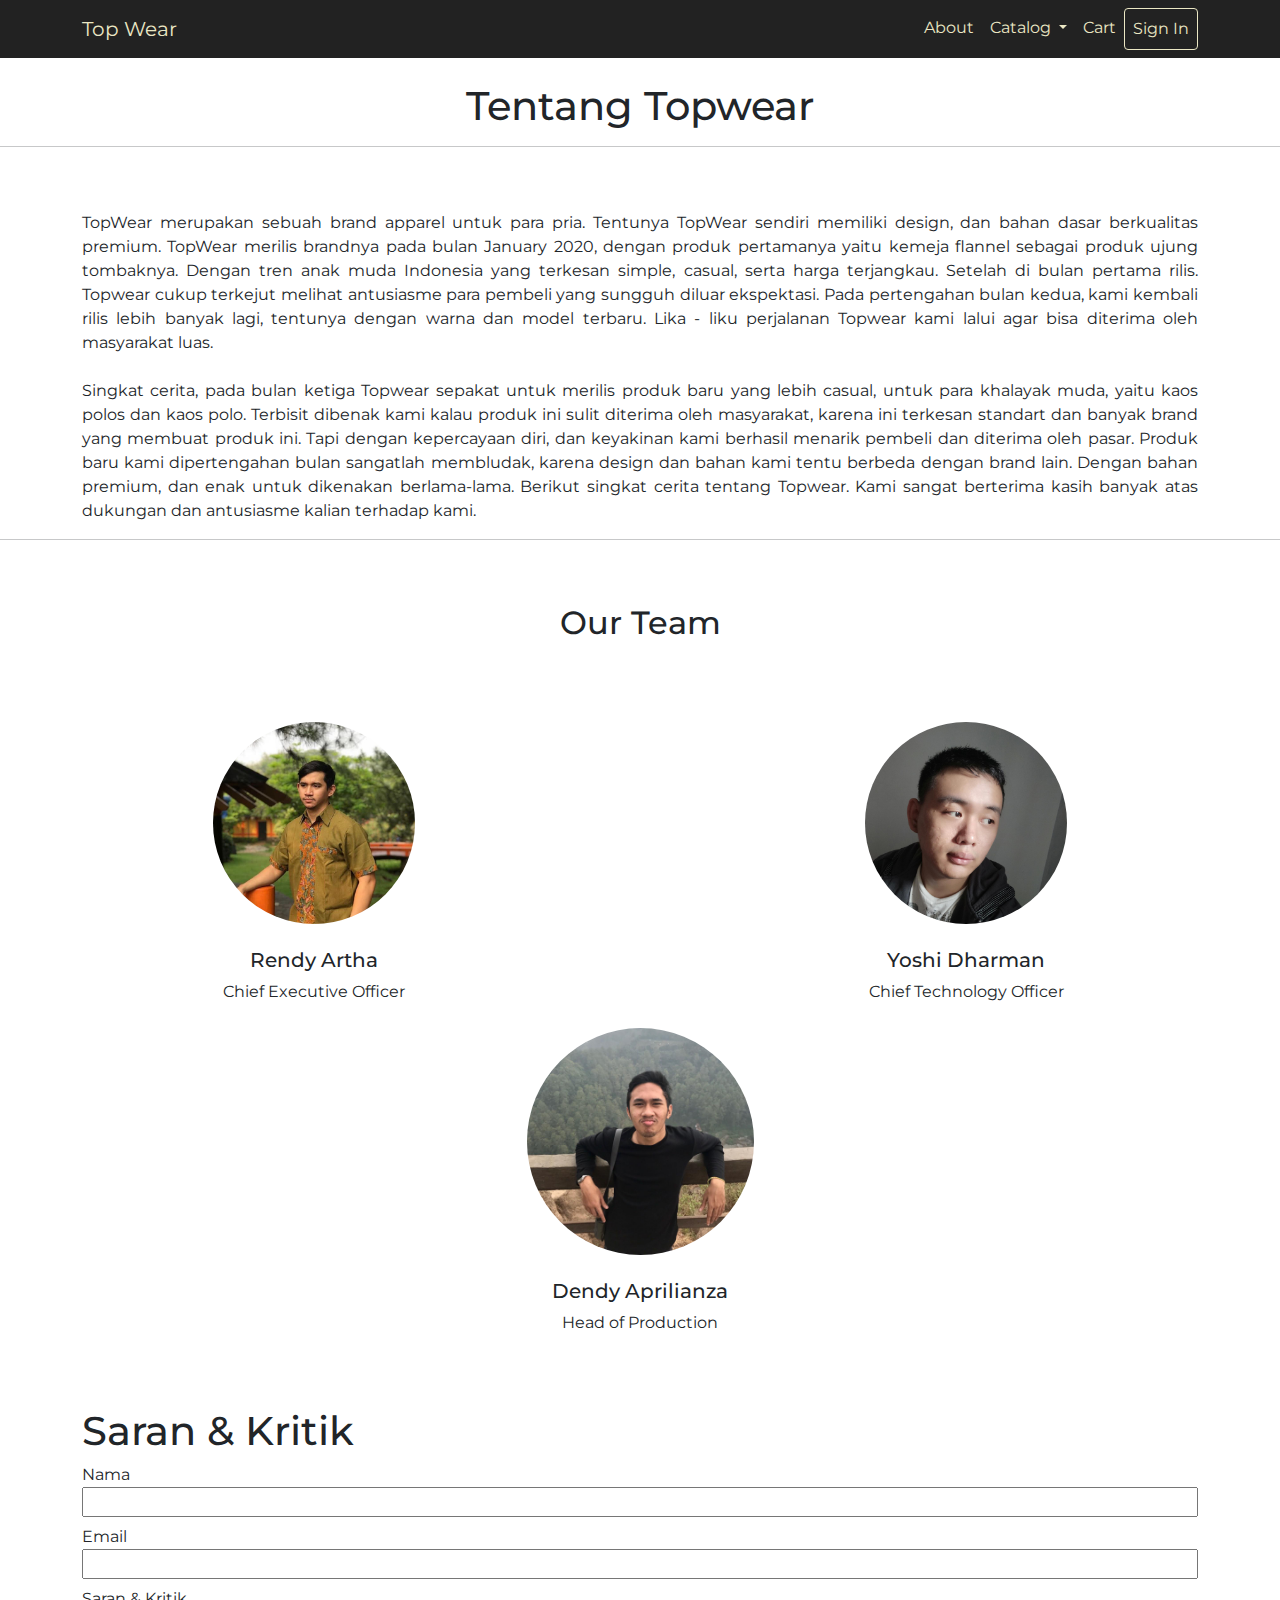
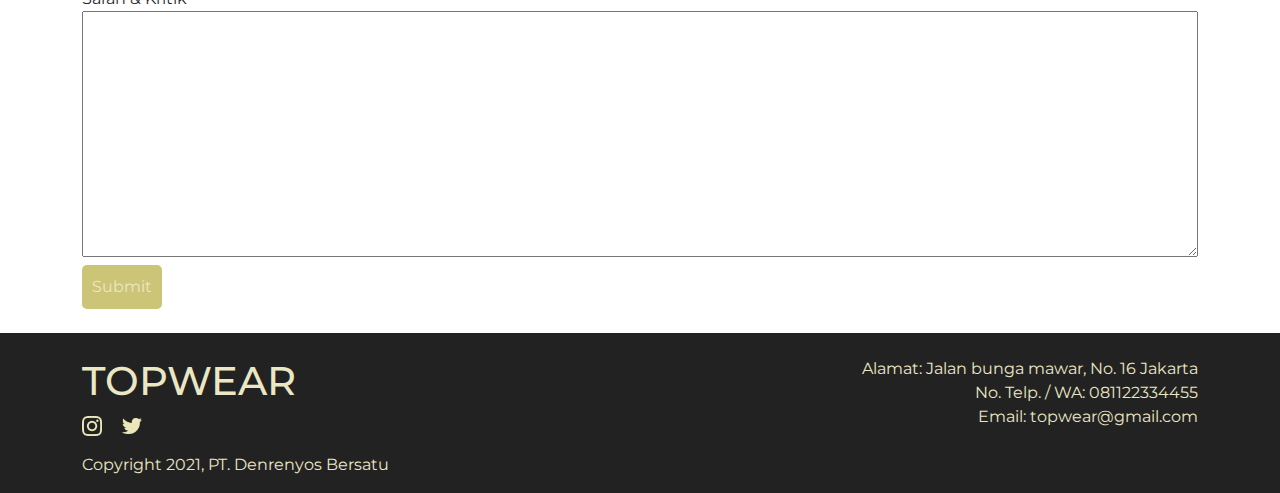
==== commit fa63afd8: "Merge branch 'main' of https://github.com/yoshi-dharman/TopWear" ====
--- a/about.html
+++ b/about.html
@@ -129,7 +129,7 @@
         <label for="">Saran & Kritik</label>
         <textarea cols="2" rows="10"></textarea>
       </div>
-      <button class="mt-2 btn btn-main">Submit</button>
+      <button class="mt-2 c-secondary button">Submit</button>
     </form>
   </div>
   <!-- END of Contact Us Section -->
@@ -164,7 +164,7 @@
   <script src="js/route.js"></script>
   <script src="js/bootstrap.bundle.min.js"></script>
   <!-- <script src="js/bootstrap.bundle.min.js.map"></script> -->
-  <!-- <script src="js/data-util/data.js"></script> -->
+  <script src="js/data-util/data.js"></script>
   <script src="js/notification.js"></script>
   <script src="./js/logout.js"></script>
 </body>
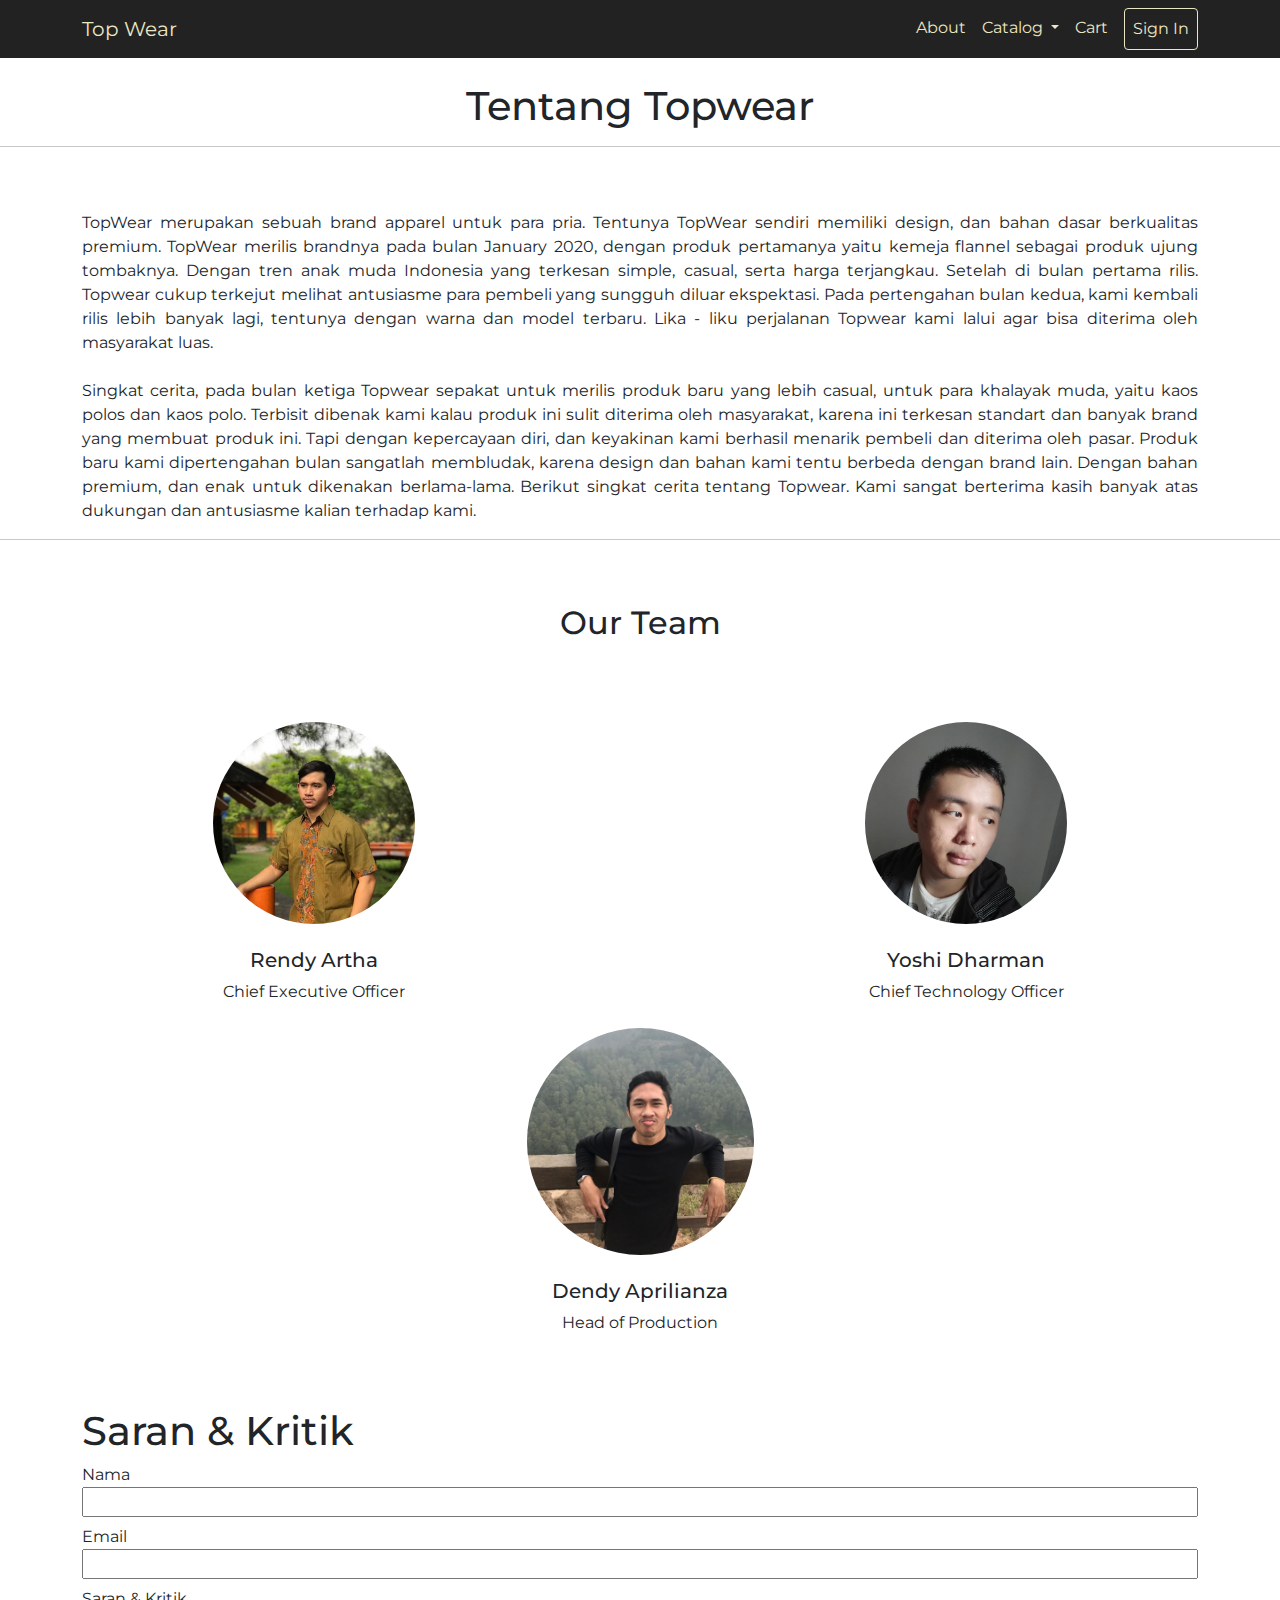
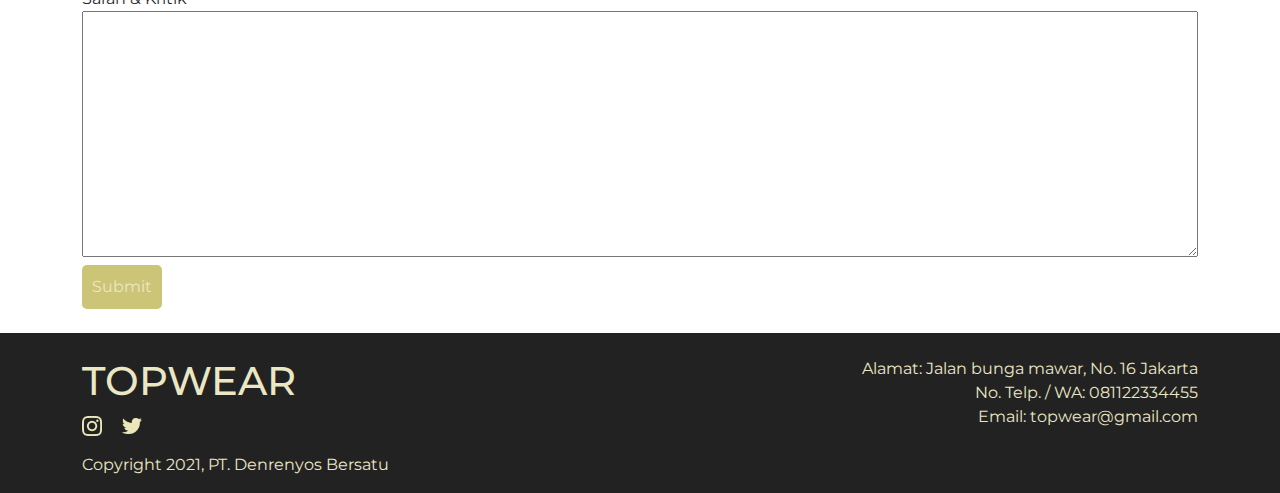
==== commit d9fdf02c: "upload semua fitur baru" ====
--- a/about.html
+++ b/about.html
@@ -47,12 +47,21 @@
             <a class="nav-link c-secondary d-flex align-items-center" href="cart.html">Cart <span id="totalCart"
                 class="ms-2 badge bg-danger"></span></a>
           </li>
-          <li class="nav-item antiHover">
+          <!-- <li class="nav-item antiHover">
             <span id="userNick" class="nav-link c-secondary">User</span>
+          </li> -->
+          <li class="nav-item dropdown">
+            <a class="nav-link dropdown-toggle c-secondary" href="#" id="userNick" role="button"
+                data-bs-toggle="dropdown" aria-expanded="false">
+                User
+              </a>
+              <ul class="dropdown-menu bg-c-main" aria-labelledby="userNick">
+                <li><a class="dropdown-item c-secondary" href="history.html">History Pembelian</a></li>
+              </ul>
           </li>
           <li class="nav-item antiHover">
             <!-- <a class="nav-link c-secondary btn border border-secondary rounded">Sign out</a> -->
-            <a id="signBtn" class="nav-link c-secondary btn btn-main border border-secondary rounded" onclick="logout()">Sign out</a>
+            <a id="signBtn" class="ms-lg-2 nav-link c-secondary btn btn-main border border-secondary rounded" onclick="logout()">Sign out</a>
           </li>
           <!-- <button>Sign out</button> -->
         </ul>
